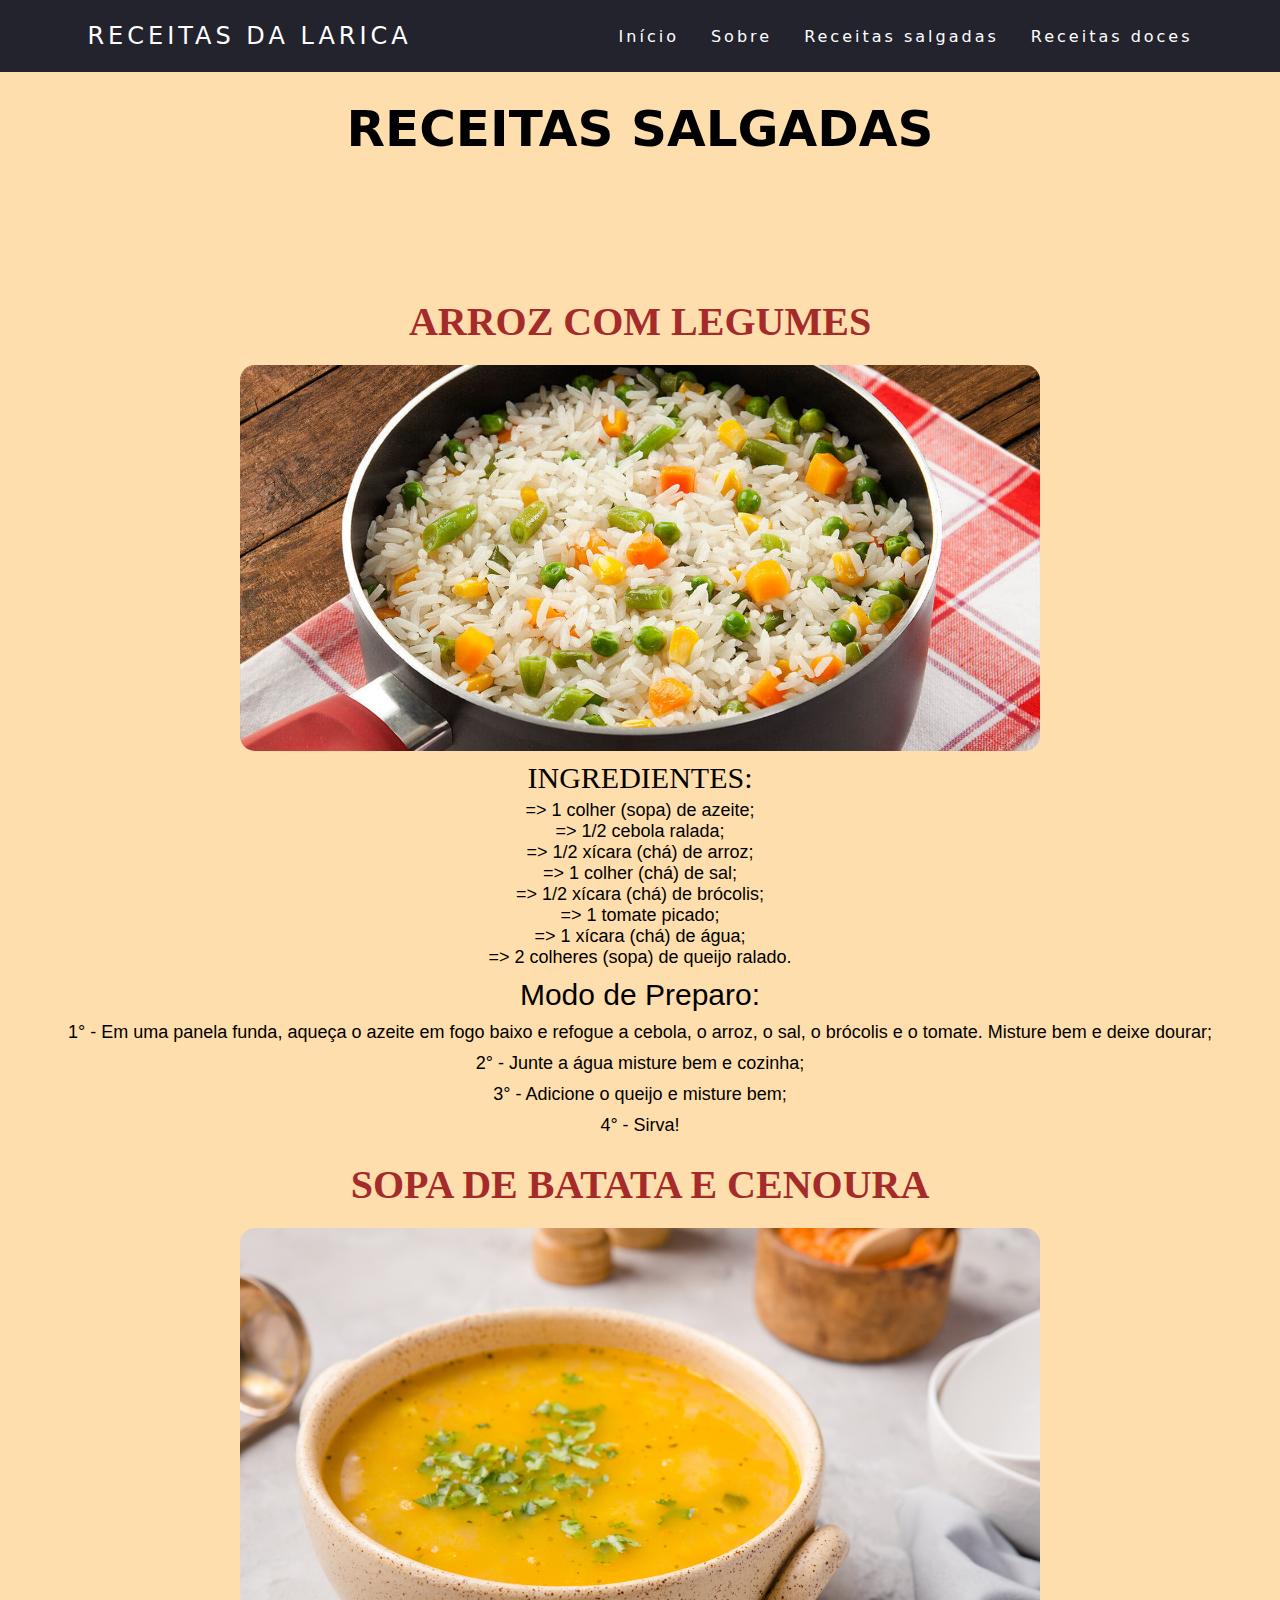
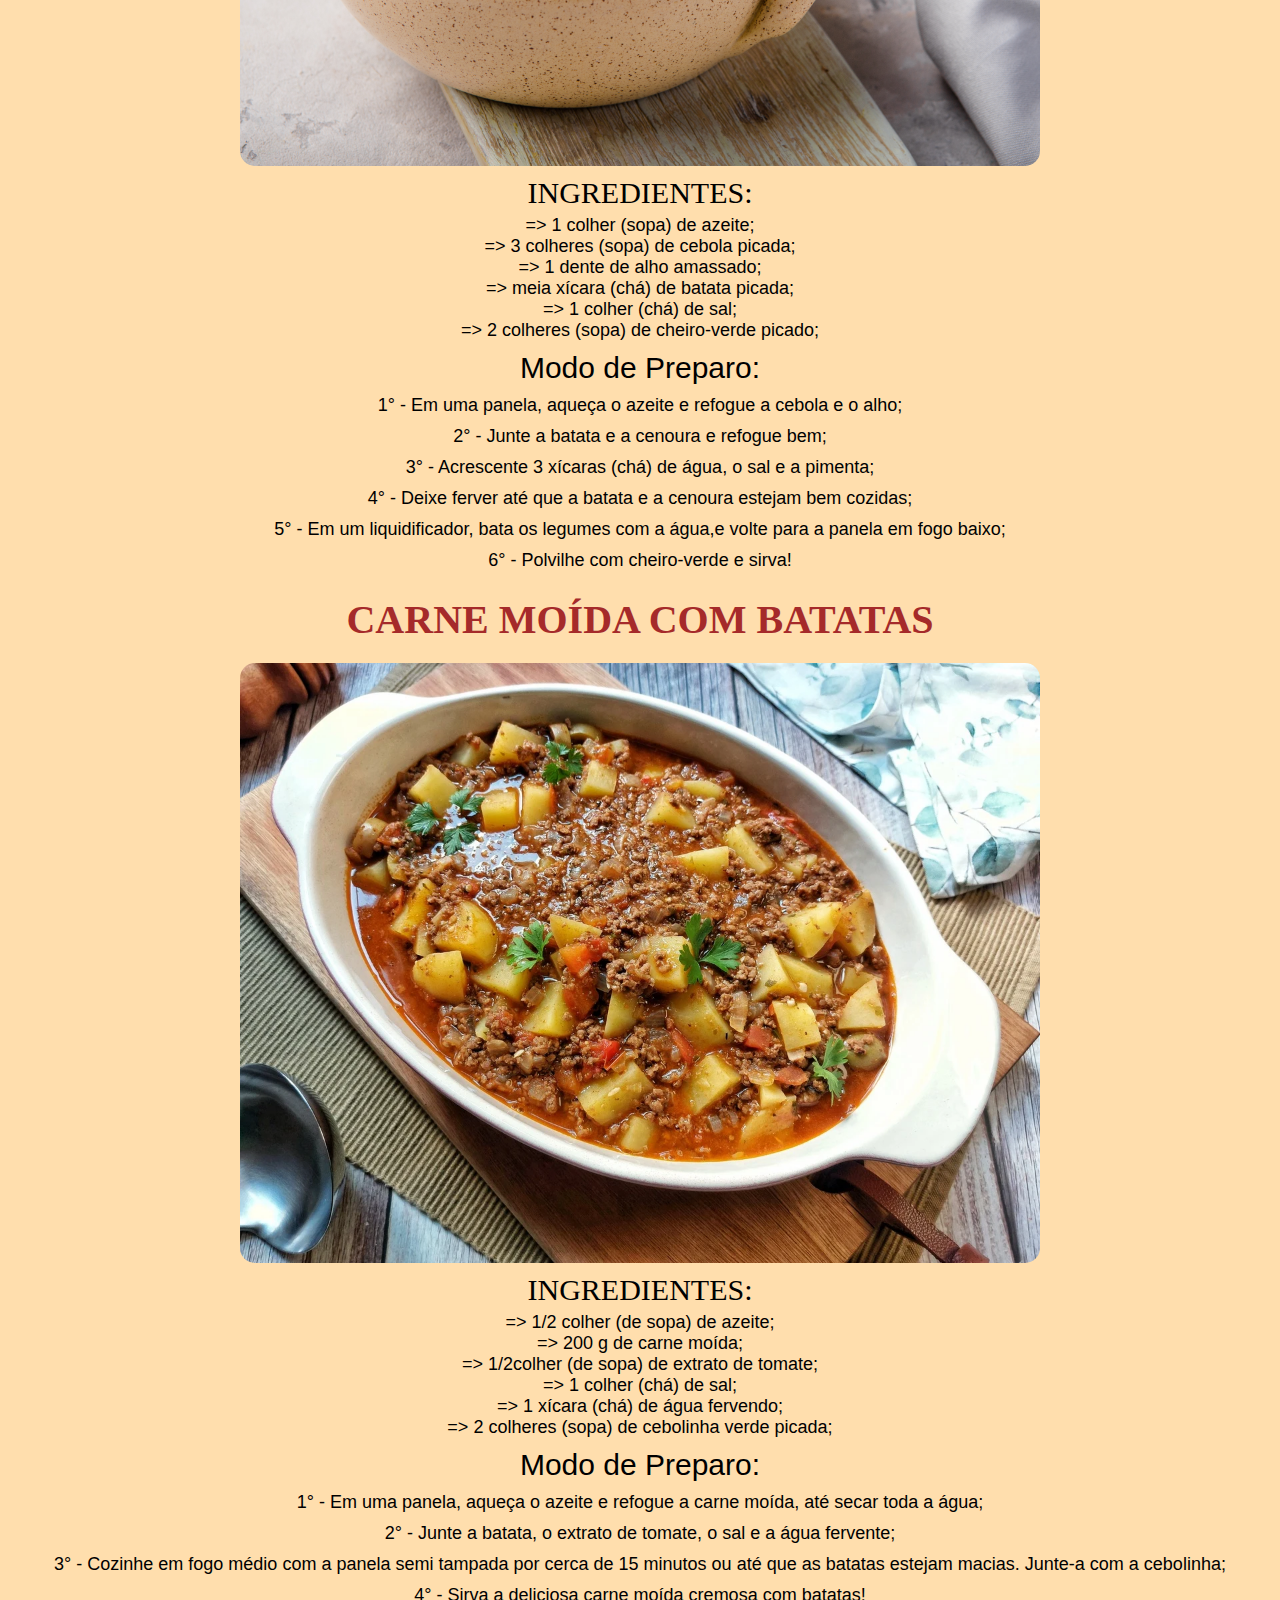
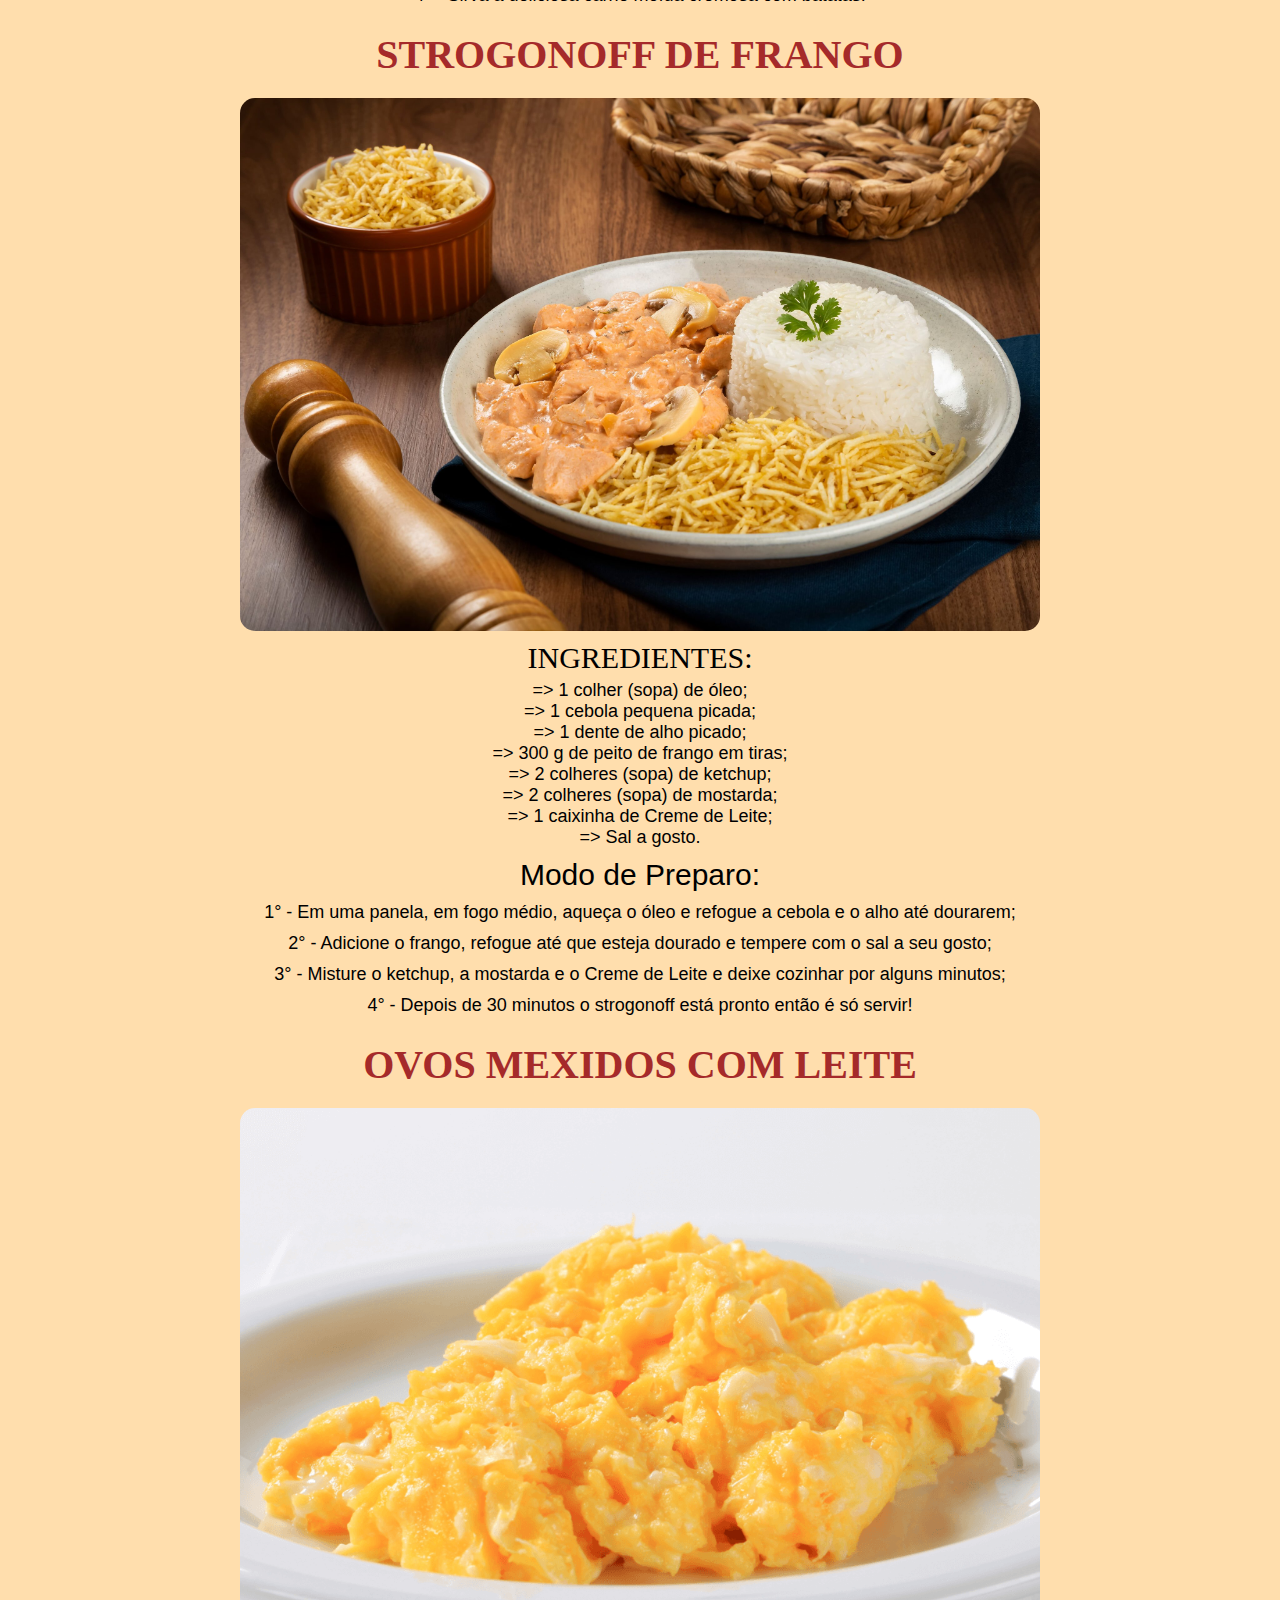
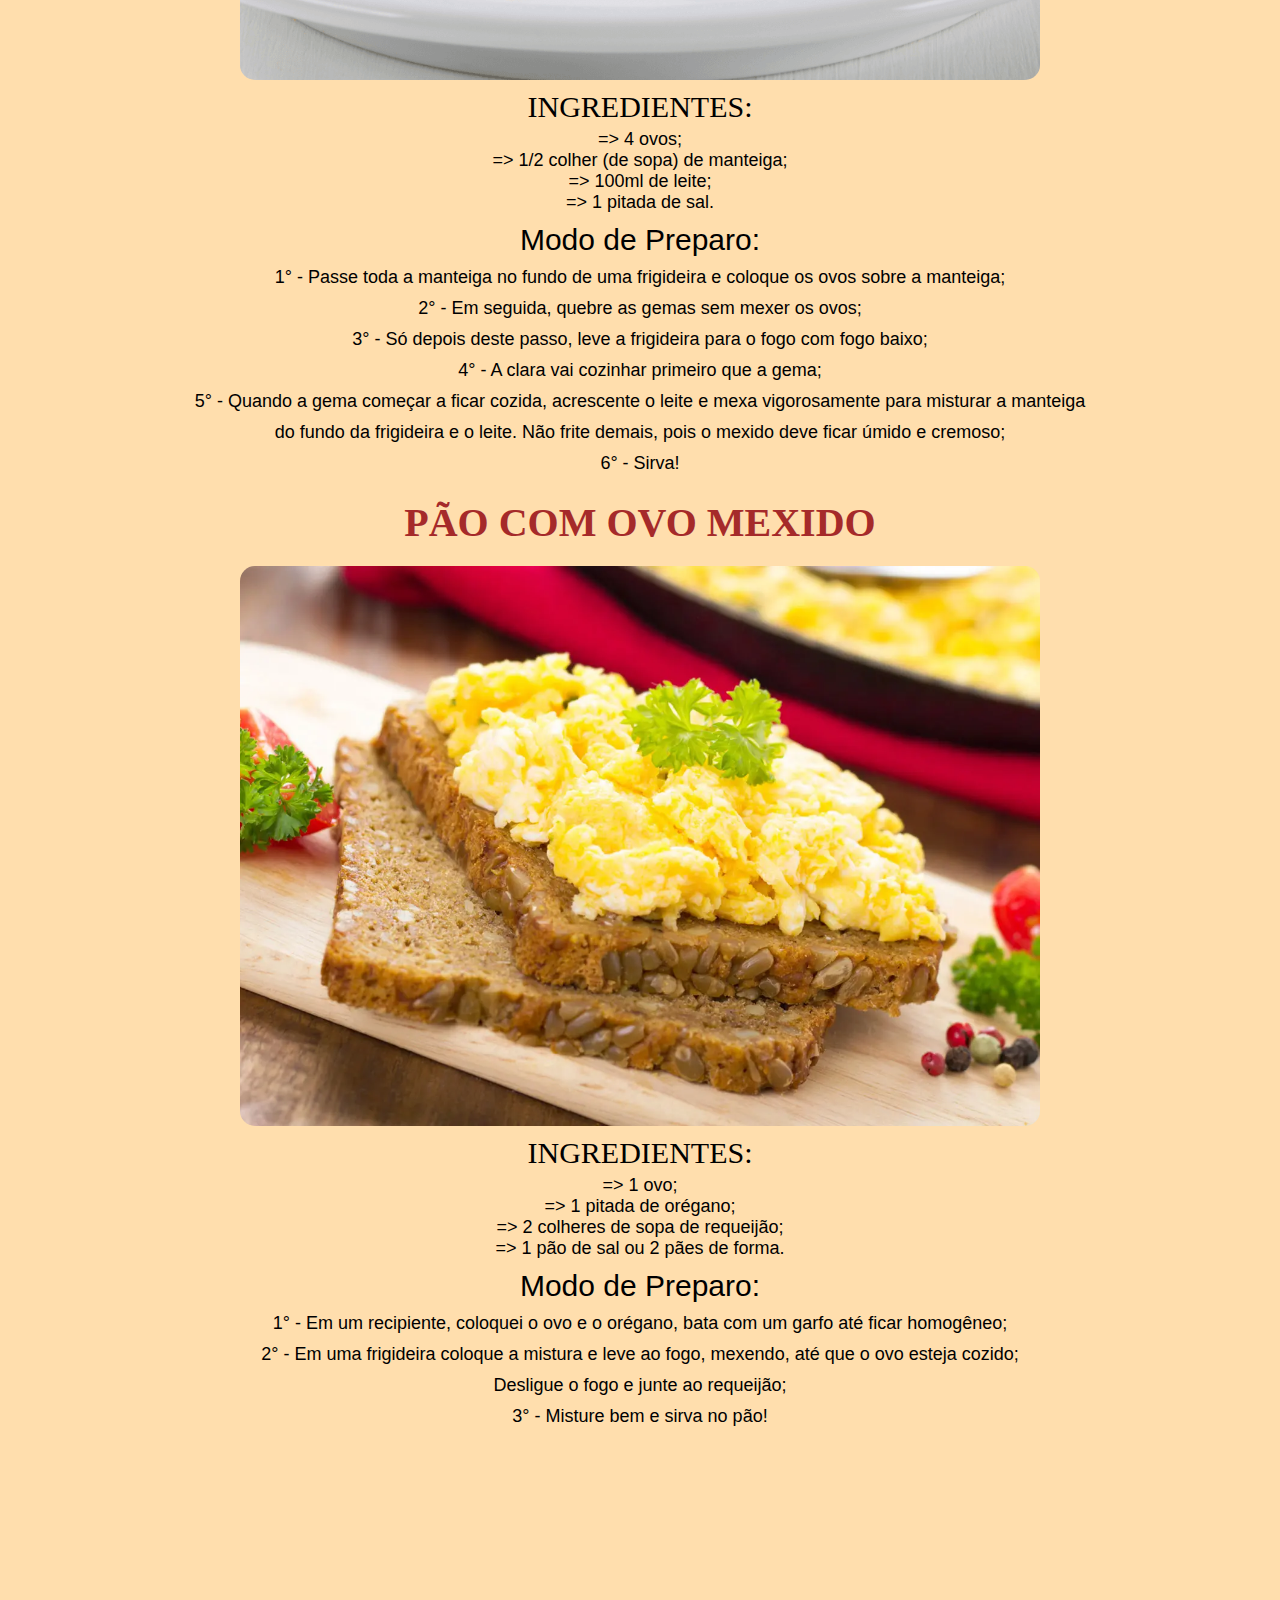
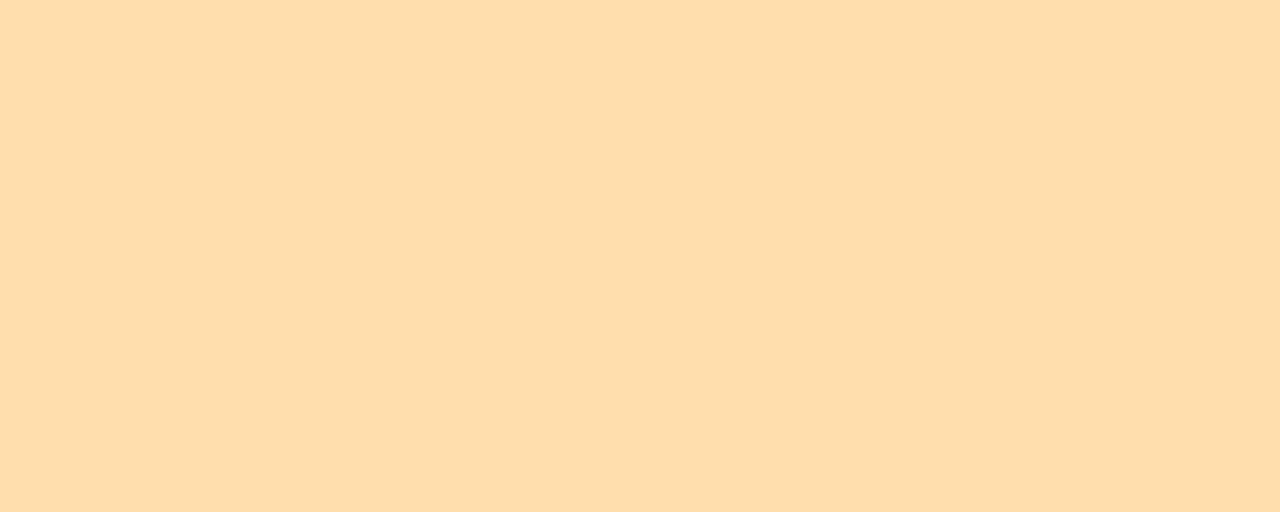
==== index.html @ a83395f1 "first commit" ====
<!DOCTYPE html>
<html lang="en">
<head>
    <meta charset="UTF-8">
    <meta name="viewport" content="width=device-width, initial-scale=1.0">
    <meta name="keywords" content="receitas práticas, comidas baratas">
    <title>Receitas práticas</title>

    <link rel="stylesheet" href="style.css">
</head>
<body> 
    <header>
        <nav>
            <a class="logo" href="assets/">Receitas da Larica</a>
            <div class="mobile-menu">
                <div class="line1"></div>
                <div class="line1"></div>
                <div class="line1"></div>
            </div>
            <ul class="nav-list">
                <li><a href="/">Início</a></li>
                <li><a href="/">Sobre</a></li>
                <li><a href="/">Receitas salgadas</a></li>
                <li><a href="/">Receitas doces</a></li>
            </ul>
        </nav>
    </header>
    <main></main>

    <h1 class="title">RECEITAS SALGADAS</h1>
    <h2 class="title-receitas">ARROZ COM LEGUMES</h2>
    <div class="imagens">
        <img src="assets/arroz com legumes.png" alt="imagem" class="img1">
    </div>
    <p class="recipe-1">INGREDIENTES:</p>
    <p class="recipe-2">=> 1 colher (sopa) de azeite;</p>
    <p class="recipe-2">=> 1/2 cebola ralada;</p>
    <p class="recipe-2">=> 1/2 xícara (chá) de arroz;</p>
    <p class="recipe-2">=> 1 colher (chá) de sal;</p>
    <p class="recipe-2">=> 1/2 xícara (chá) de brócolis;</p>
    <p class="recipe-2">=> 1 tomate picado;</p>
    <p class="recipe-2">=> 1 xícara (chá) de água;</p>
    <p class="recipe-2">=> 2 colheres (sopa) de queijo ralado.</p>
    <p class="recipe-4">Modo de Preparo:</p>

    <section class="recipe-3">
        1° - Em uma panela funda, aqueça o azeite em fogo baixo e refogue a cebola, o arroz, o sal,  o brócolis e o tomate. Misture bem e deixe dourar;
    </section>
    <section class="recipe-3">
        2° - Junte a água misture bem e cozinha;

    </section>
    <section class="recipe-3">
        3° - Adicione o queijo e misture bem;

    </section>
    <section class="recipe-3">
        4° - Sirva!

    </section>

    <h2 class="title-receitas">SOPA DE BATATA E CENOURA</h2>
    <div class="imagens">
        <img src="assets/sopa de batata e cenoura.jpeg" alt="imagem" class="img1">
    </div>
    <p class="recipe-1">INGREDIENTES:</p>
    <p class="recipe-2">=> 1 colher (sopa) de azeite;</p>
    <p class="recipe-2">=> 3 colheres (sopa) de cebola picada;</p>
    <p class="recipe-2">=> 1 dente de alho amassado;</p>
    <p class="recipe-2">=> meia xícara (chá) de batata picada;</p>
    <p class="recipe-2">=> 1 colher (chá) de sal;</p>
    <p class="recipe-2">=> 2 colheres (sopa) de cheiro-verde picado;</p>

    <p class="recipe-4">Modo de Preparo:</p>

    <section class="recipe-3">
        1° - Em uma panela, aqueça o azeite e refogue a cebola e o alho;
    </section>
    <section class="recipe-3">
        2° - Junte a batata e a cenoura e refogue bem;

    </section>
    <section class="recipe-3">
        3° - Acrescente 3 xícaras (chá) de água, o sal e a pimenta;

    </section>
    <section class="recipe-3">
        4° - Deixe ferver até que a batata e a cenoura estejam bem cozidas;

    </section>
    <section class="recipe-3">
        5° - Em um liquidificador, bata os legumes com a água,e volte para a panela em fogo baixo;

    </section>
    <section class="recipe-3">
        6° - Polvilhe com  cheiro-verde e sirva!
    </section>

    <h2 class="title-receitas">CARNE MOÍDA COM BATATAS</h2>
    <div class="imagens">
        <img src="assets/carne moída com batatas.png" alt="imagem" class="img1">
    </div>
    <p class="recipe-1">INGREDIENTES:</p>
    <p class="recipe-2">=> 1/2 colher (de sopa) de azeite;</p>
    <p class="recipe-2">=> 200 g de carne moída;</p>
    <p class="recipe-2">=> 1/2colher (de sopa) de extrato de tomate;</p>
    <p class="recipe-2">=> 1 colher (chá) de sal;</p>
    <p class="recipe-2">=> 1 xícara (chá) de água fervendo;</p>
    <p class="recipe-2">=> 2 colheres (sopa) de cebolinha verde picada;</p>

    <p class="recipe-4">Modo de Preparo:</p>

    <section class="recipe-3">
        1° - Em uma panela, aqueça o azeite e refogue a carne moída, até secar toda a água;

    </section>
    <section class="recipe-3">
        2° - Junte a batata, o extrato de tomate, o sal e a água fervente;

    </section>
    <section class="recipe-3">
        3° - Cozinhe em fogo médio com a panela semi tampada por cerca de 15 minutos ou até que as batatas estejam macias. Junte-a com a cebolinha;

    </section>
    <section class="recipe-3">
        4° - Sirva a deliciosa carne moída cremosa com batatas!

    </section>

    <h2 class="title-receitas">STROGONOFF DE FRANGO</h2>
    <div class="imagens">
        <img src="assets/strogonoff de frango.jpg" alt="imagem" class="img1">
    </div>
    <p class="recipe-1">INGREDIENTES:</p>
    <p class="recipe-2">=> 1 colher (sopa) de óleo;</p>
    <p class="recipe-2">=> 1 cebola pequena picada;</p>
    <p class="recipe-2">=> 1 dente de alho picado;</p>
    <p class="recipe-2">=> 300 g de peito de frango em tiras;</p>
    <p class="recipe-2">=> 2 colheres (sopa) de ketchup;</p>
    <p class="recipe-2">=> 2 colheres (sopa) de mostarda;</p>
    <p class="recipe-2">=> 1 caixinha de Creme de Leite;</p>
    <p class="recipe-2">=> Sal a gosto.</p>

    <p class="recipe-4">Modo de Preparo:</p>

    <section class="recipe-3">
        1° - Em uma panela, em fogo médio, aqueça o óleo e refogue a cebola e o alho até dourarem;
    </section>

    <section class="recipe-3">
        2° - Adicione o frango, refogue até que esteja dourado e tempere com o sal a seu gosto;
    </section>

    <section class="recipe-3">
        3° - Misture o ketchup, a mostarda e o Creme de Leite e deixe cozinhar por alguns minutos;
    </section>

    <section class="recipe-3">
        4° - Depois de 30 minutos o strogonoff está pronto então é só servir!
    </section>

    <h2 class="title-receitas">OVOS MEXIDOS COM LEITE</h2>
    <div class="imagens">
        <img src="assets/ovos mexidos com leite.png" alt="imagem" class="img1">
    </div>
    <p class="recipe-1">INGREDIENTES:</p>
    <p class="recipe-2">=> 4 ovos;</p>
    <p class="recipe-2">=> 1/2 colher (de sopa) de manteiga;</p>
    <p class="recipe-2">=> 100ml de leite;</p>
    <p class="recipe-2">=> 1 pitada de sal.</p>

    <p class="recipe-4">Modo de Preparo:</p>

    <section class="recipe-3">
        1° - Passe toda a manteiga no fundo de uma frigideira e coloque os ovos sobre a manteiga;
    </section>
    <section class="recipe-3">
        2° - Em seguida, quebre as gemas sem mexer os ovos;


    </section>
    <section class="recipe-3">
        3° - Só depois deste passo, leve a frigideira para o fogo com fogo baixo;

    </section>
    <section class="recipe-3">
        4° - A clara vai cozinhar primeiro que a gema;

    </section>
    <section class="recipe-3">
        5° - Quando a gema começar a ficar cozida, acrescente o leite e mexa vigorosamente para misturar a manteiga 
    </section>
    <section class="recipe-3">
        do fundo da frigideira e o leite. Não frite demais, pois o mexido deve ficar úmido e cremoso;
    </section>
    <section class="recipe-3">
        6° - Sirva!
    </section>

    <h2 class="title-receitas">PÃO COM OVO MEXIDO</h2>
    <div class="imagens">
        <img src="assets/Pão com ovo mexido.png" alt="imagem" class="img1">
    </div>
    <p class="recipe-1">INGREDIENTES:</p>
    <p class="recipe-2">=> 1 ovo;</p>
    <p class="recipe-2">=> 1 pitada de orégano;</p>
    <p class="recipe-2">=> 2 colheres de sopa de requeijão;</p>
    <p class="recipe-2">=> 1 pão de sal ou 2 pães de forma.</p>

    <p class="recipe-4">Modo de Preparo:</p>

    <section class="recipe-3">
        1° - Em um recipiente, coloquei o ovo e o orégano, bata com um garfo até ficar homogêneo;
    </section>
    <section class="recipe-3">
        2° - Em uma frigideira coloque a mistura e leve ao fogo, mexendo, até que o ovo esteja cozido;
    </section>
    <section class="recipe-3">
        Desligue o fogo e junte ao requeijão;

    </section>
    <section class="recipe-3">
        3° - Misture bem e sirva no pão!

    </section>
    
    <script src="script.js"></script>
</body>
</html>
---- style.css ----
* {
    margin: 0;
    padding: 0;
  }
  
  a {
    color: #fff;
    text-decoration: none;
    transition: 0.3s;
  }
  
  a:hover {
    opacity: 0.7;
  }
  
  .logo {
    font-size: 24px;
    text-transform: uppercase;
    letter-spacing: 4px;
  }
  
  nav {
    display: flex;
    justify-content: space-around;
    align-items: center;
    font-family: system-ui, -apple-system, Helvetica, Arial, sans-serif;
    background: #23232e;
    height: 8vh;
  }
  
  main {
    background: url("bg.jpg") no-repeat center center;
    background-size: cover;
    height: 92vh;
  }
  
  .nav-list {
    list-style: none;
    display: flex;
  }
  
  .nav-list li {
    letter-spacing: 3px;
    margin-left: 32px;
  }
  
  .mobile-menu {
    display: none;
    cursor: pointer;
  }
  
  .mobile-menu div {
    width: 32px;
    height: 2px;
    background: #fff;
    margin: 8px;
    transition: 0.3s;
  }
  
  @media (max-width: 999px) {
    body {
      overflow-x: hidden;
    }
    .nav-list {
      position: absolute;
      top: 8vh;
      right: 0;
      width: 50vw;
      height: 92vh;
      background: #23232e;
      flex-direction: column;
      align-items: center;
      justify-content: space-around;
      transform: translateX(100%);
      transition: transform 0.3s ease-in;
    }
    .nav-list li {
      margin-left: 0;
      opacity: 0;
    }
    .mobile-menu {
      display: block;
    }
  }
  
  .nav-list.active {
    transform: translateX(0);
  }
  
  @keyframes navLinkFade {
    from {
      opacity: 0;
      transform: translateX(50px);
    }
    to {
      opacity: 1;
      transform: translateX(0);
    }
  }
  
  .mobile-menu.active .line1 {
    transform: rotate(-45deg) translate(-8px, 8px);
  }
  
  .mobile-menu.active .line2 {
    opacity: 0;
  }
  
  .mobile-menu.active .line3 {
    transform: rotate(45deg) translate(-5px, -7px);
  }

  .title {
    text-align: center;
    position: relative;
    top: -800px;
    font-family: system-ui, -apple-system, BlinkMacSystemFont, 'Segoe UI', Roboto, Oxygen, Ubuntu, Cantarell, 'Open Sans', 'Helvetica Neue', sans-serif;
    font-size: 50px;
  }

  .recipe-1 {
    text-align: center;
    position: relative;
    top: -690px;
    font-size: 30px;
    font-family:Cambria, Cochin, Georgia, Times, 'Times New Roman', serif;
  }

  .recipe-2 {
    text-align: center;
    top: -685px;
    position: relative;
    font-size: 18px;
    font-family: arial;
  }

  .recipe-3 {
    text-align: center;
    top: -685px;
    position: relative;
    font-size: 18px;
    font-family: arial;
    padding-top: 10px;
  }

 .recipe-4 {
    text-align: center;
    top: -685px;
    position: relative;
    font-size: 30px;
    font-family: arial;
    padding-top: 10px;
 }


  .title-receitas {
    text-align: center;
    position: relative;
    top: -700px;
    padding-top: 40px;
    color: #A52A2A;
    font-size: 40px;
  }

  .imagens {
    text-align: center; /* Centraliza a imagem horizontalmente dentro do container */
    margin-top: 20px;
  }

  .img1 {
    width: 800px;
    max-width: 100%; /* Faz a imagem se ajustar ao container */
    height: auto; /* Mantém a proporção da imagem */
    border-radius: 15px; /* Arredonda os cantos da imagem */
    display: block; /* Garante que a imagem seja tratada como um bloco */
    margin-left: auto;
    margin-right: auto; /* Garante a centralização */
    position: relative;
    top: -700px;
  }

  body {
    background-color: #FFDEAD;
  }
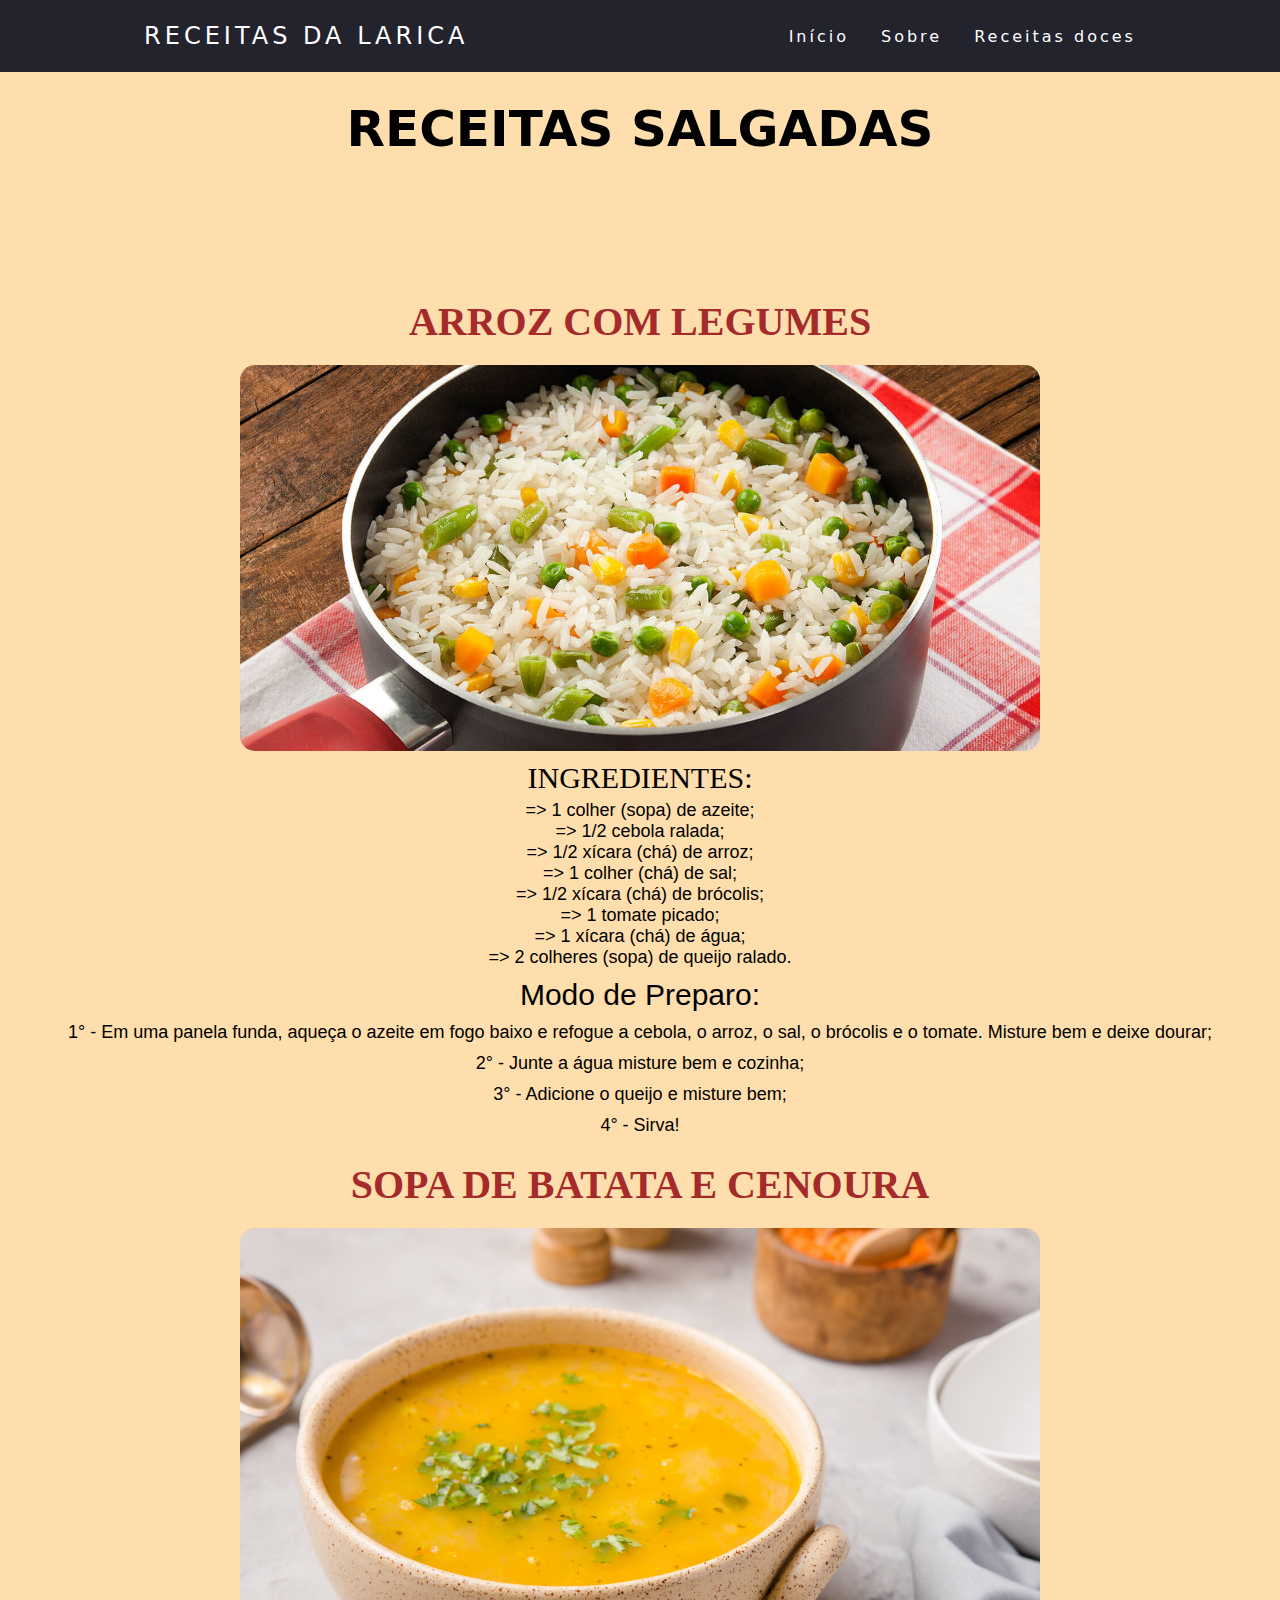
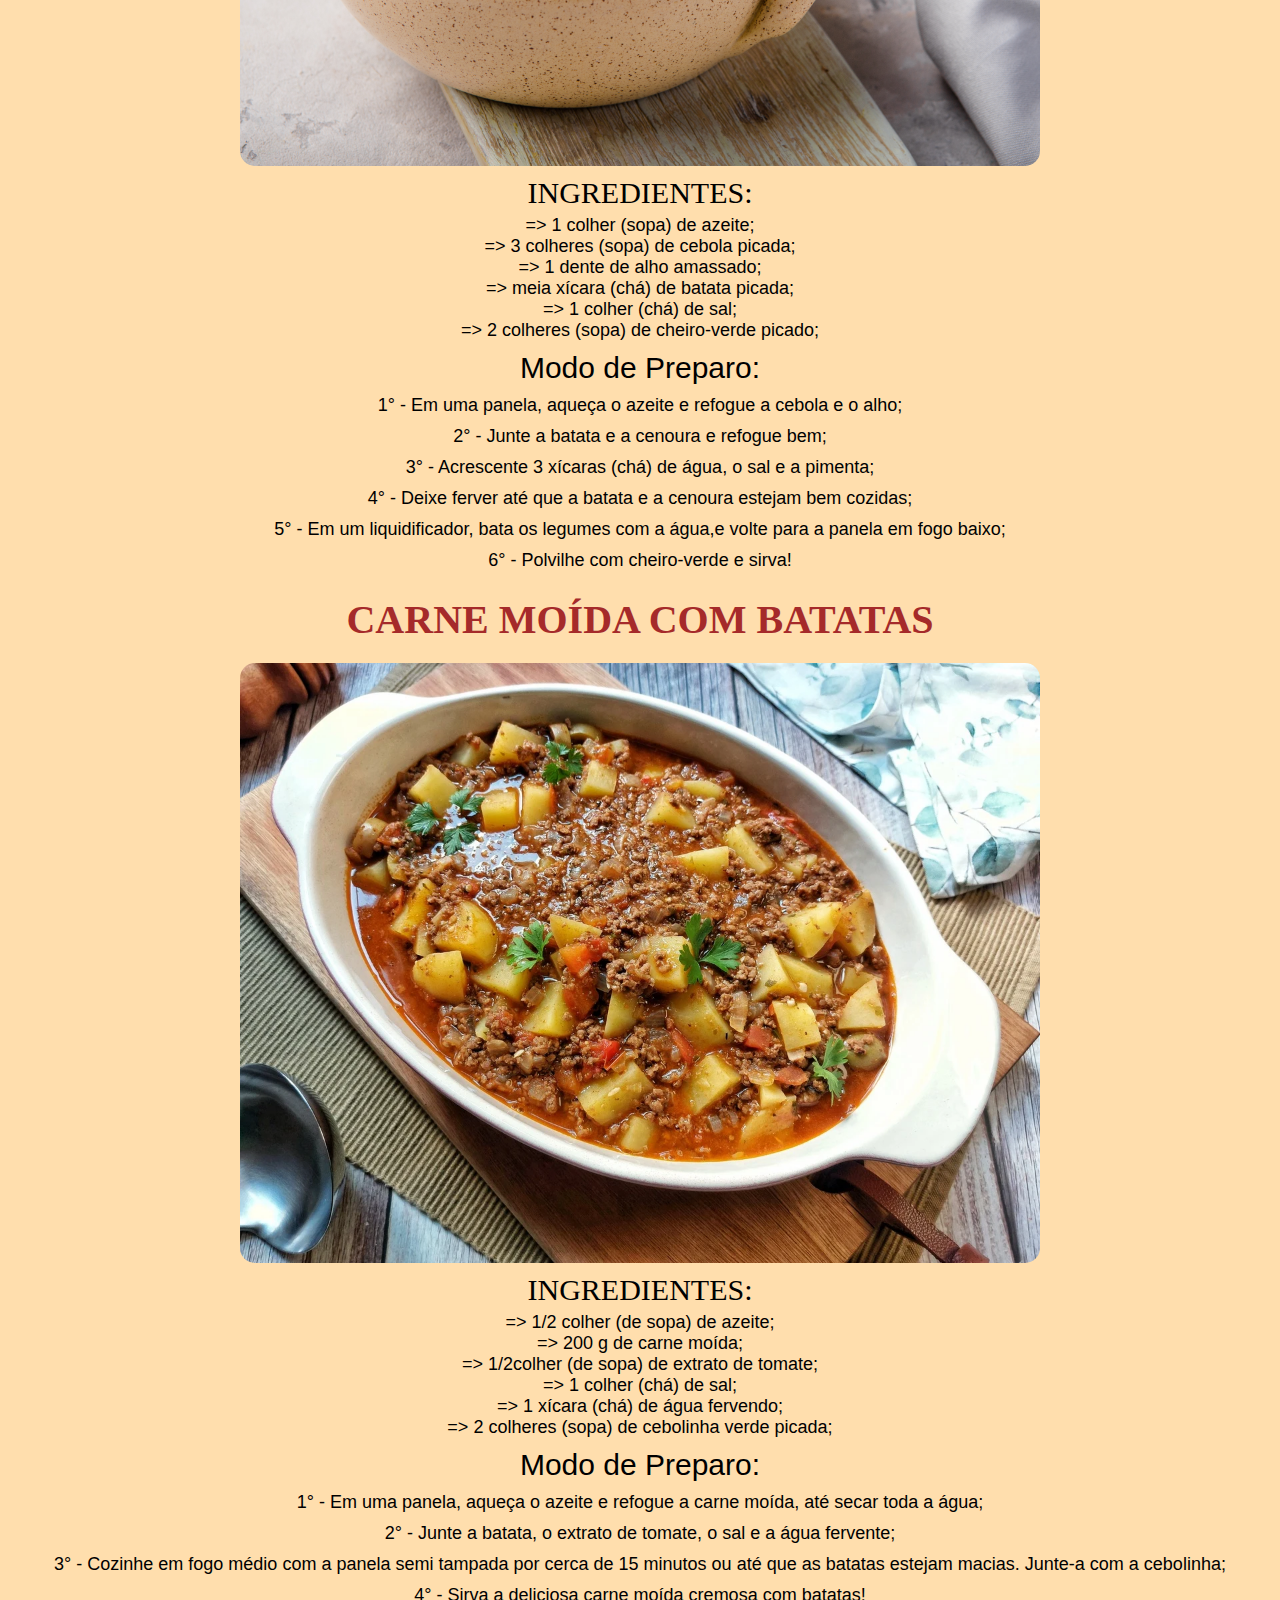
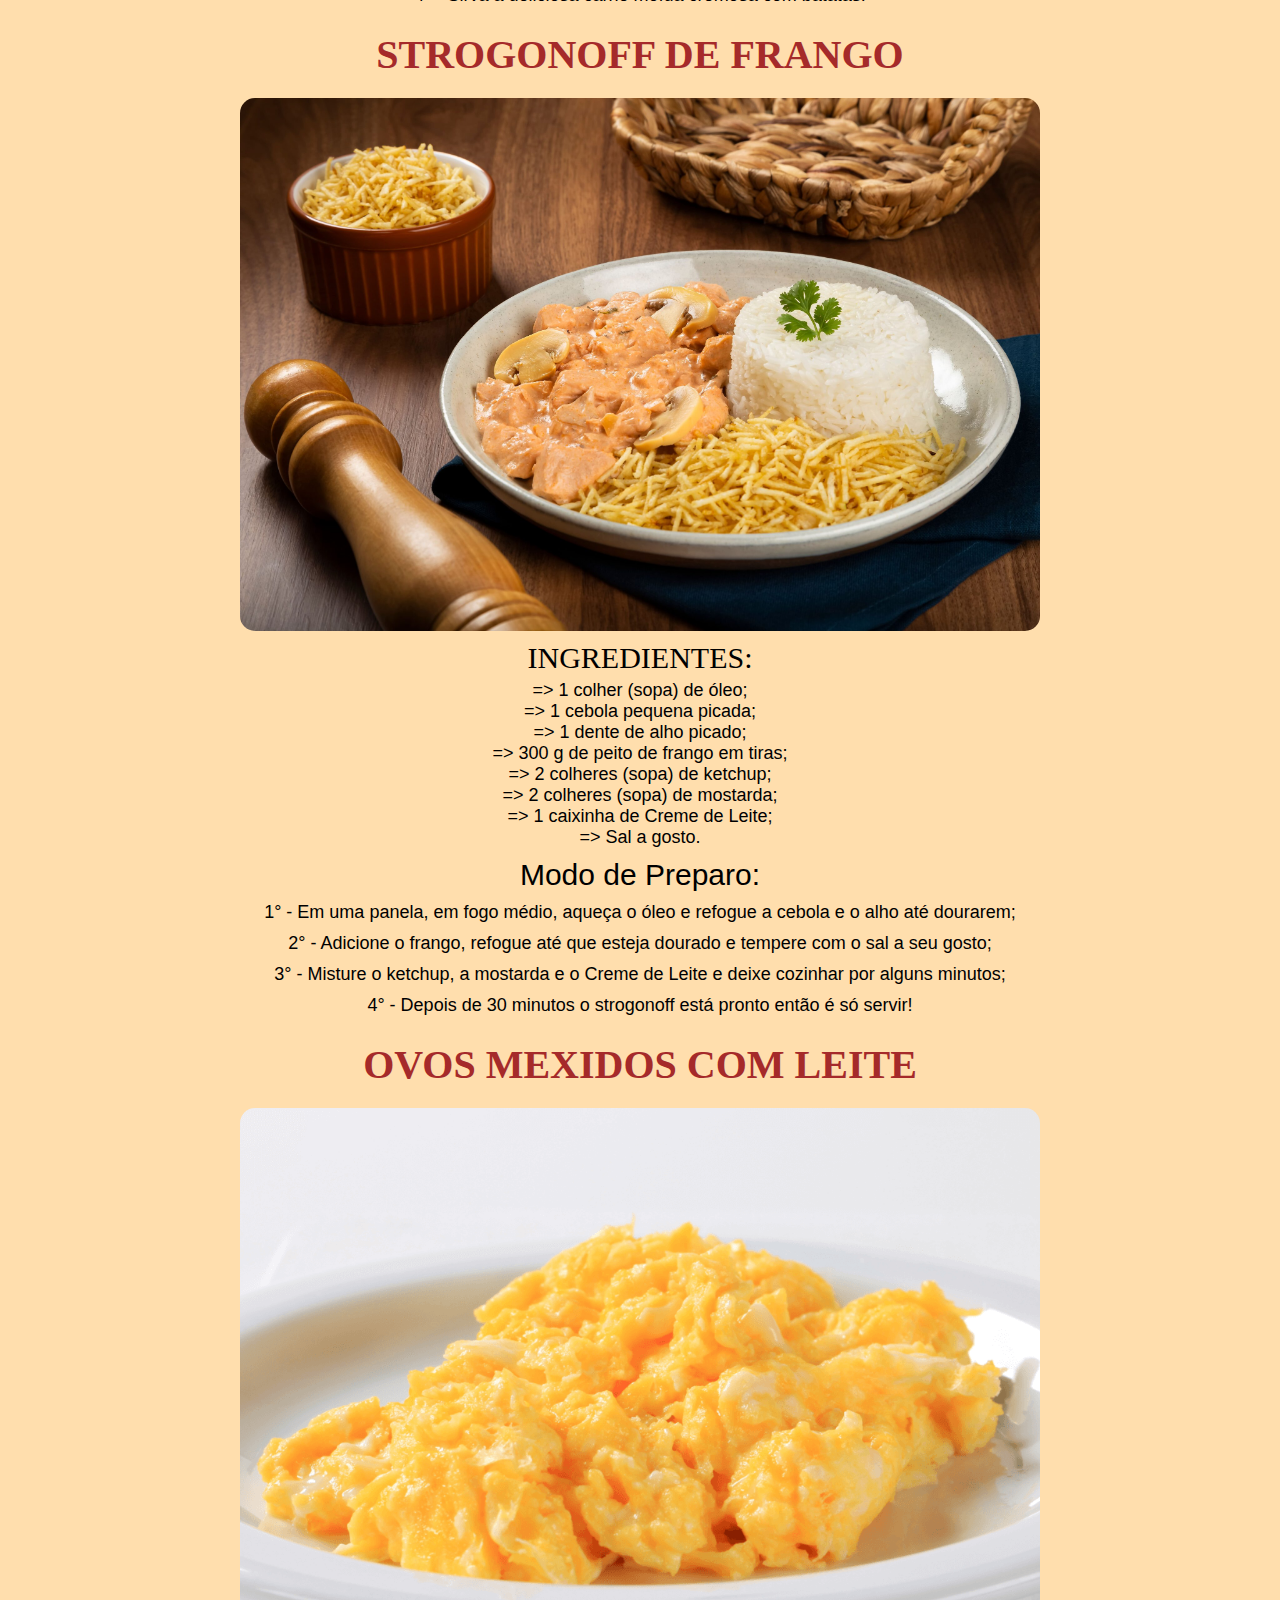
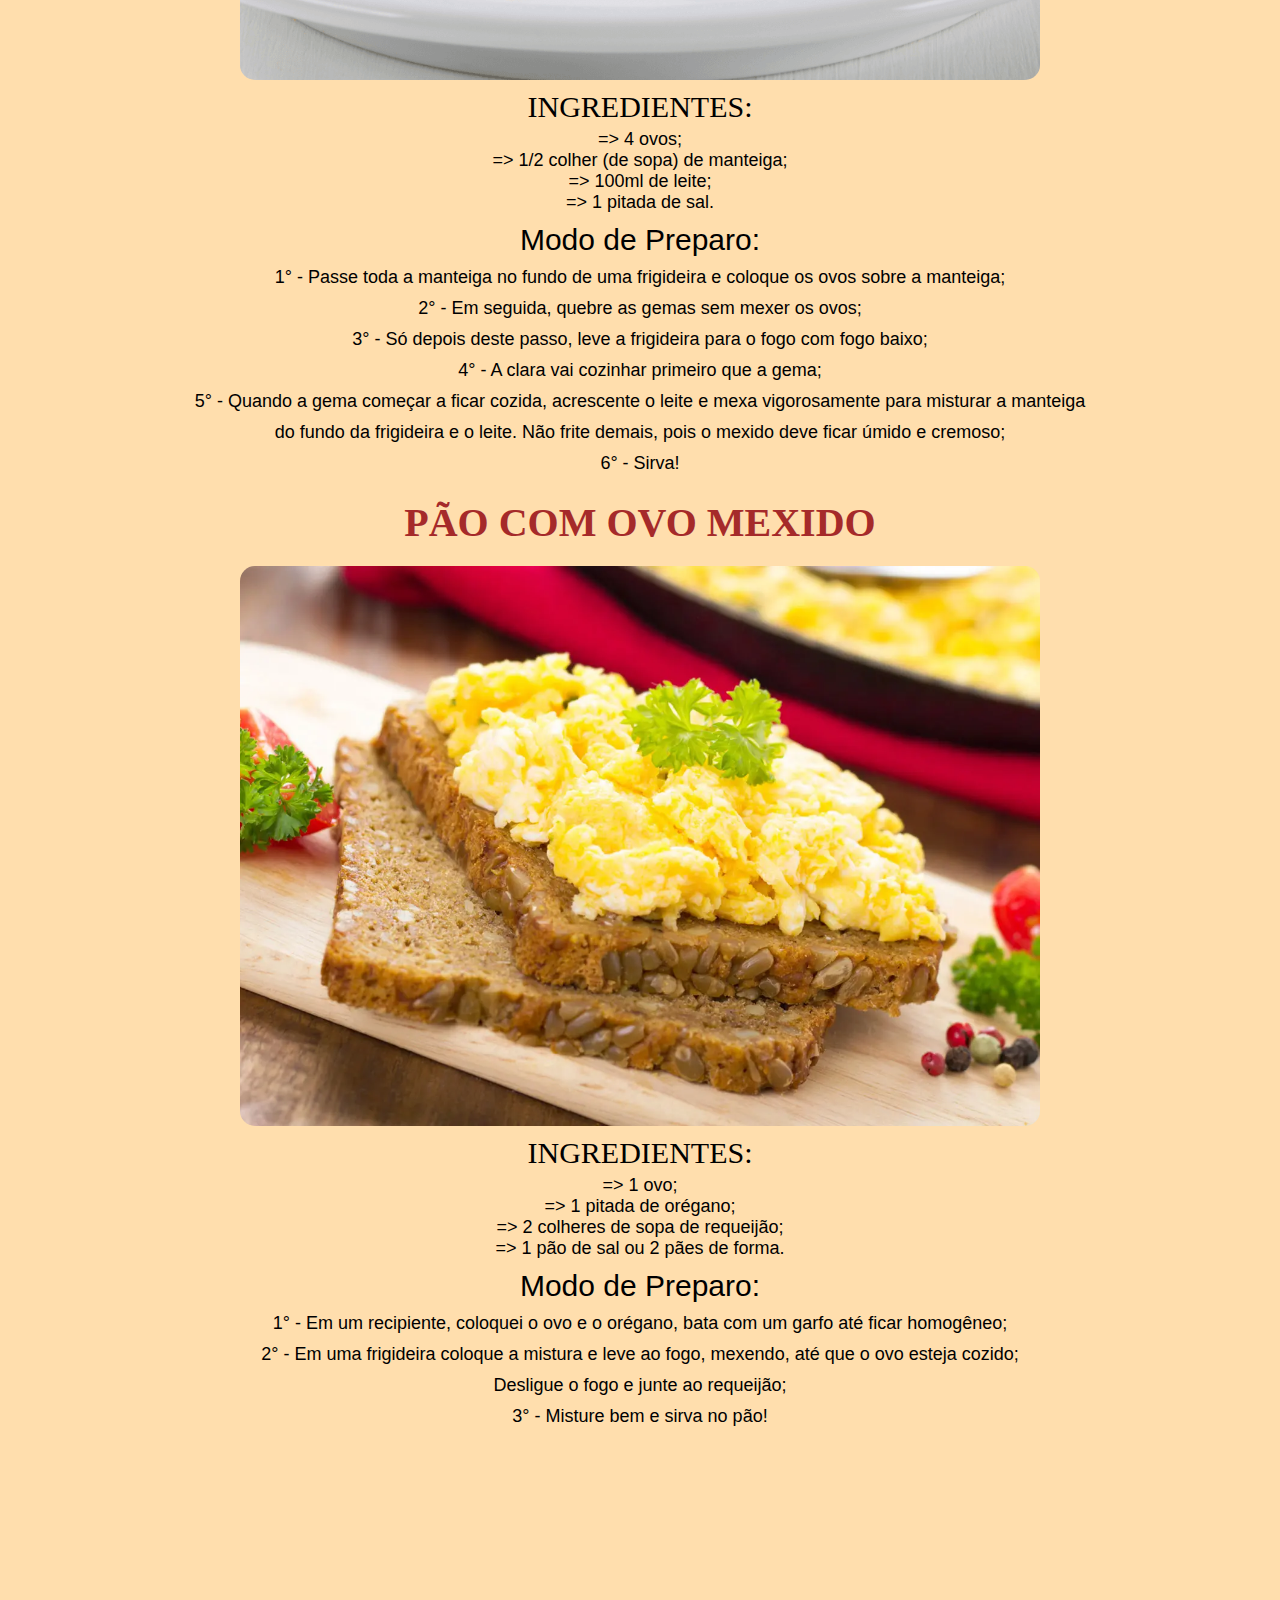
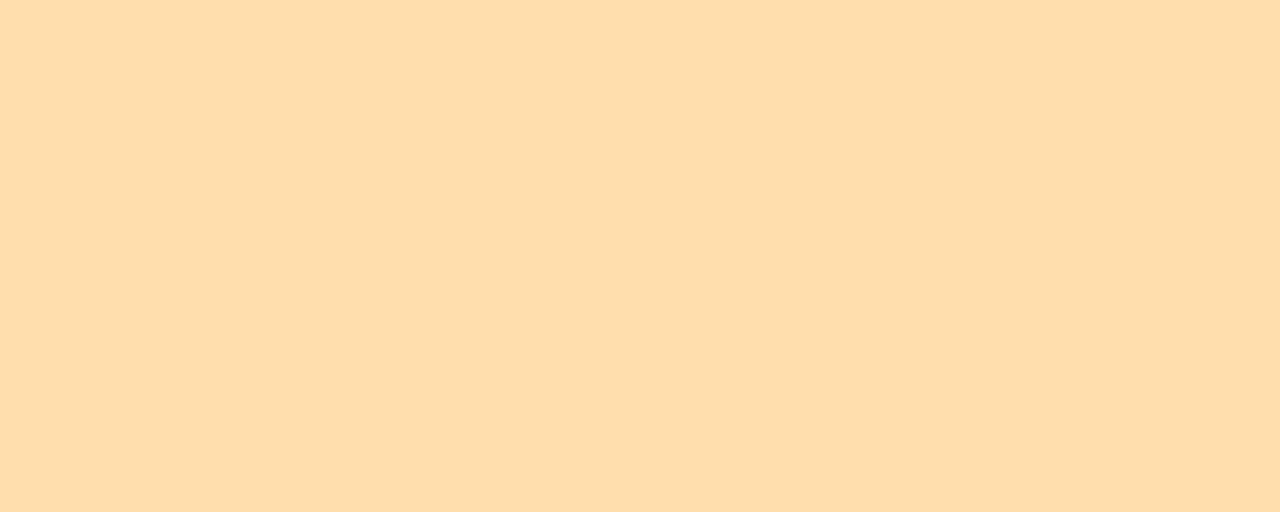
==== commit d02b77b0: "sobre page creation and changes on others landing pages" ====
--- a/index.html
+++ b/index.html
@@ -11,17 +11,16 @@
 <body> 
     <header>
         <nav>
-            <a class="logo" href="assets/">Receitas da Larica</a>
+            <a class="logo" href="index.html">Receitas da Larica</a>
             <div class="mobile-menu">
                 <div class="line1"></div>
                 <div class="line1"></div>
                 <div class="line1"></div>
             </div>
             <ul class="nav-list">
-                <li><a href="/">Início</a></li>
-                <li><a href="/">Sobre</a></li>
-                <li><a href="/">Receitas salgadas</a></li>
-                <li><a href="/">Receitas doces</a></li>
+                <li><a href="index.html">Início</a></li>
+                <li><a href="sobre.html">Sobre</a></li>
+                <li><a href="doces.html">Receitas doces</a></li>
             </ul>
         </nav>
     </header>
